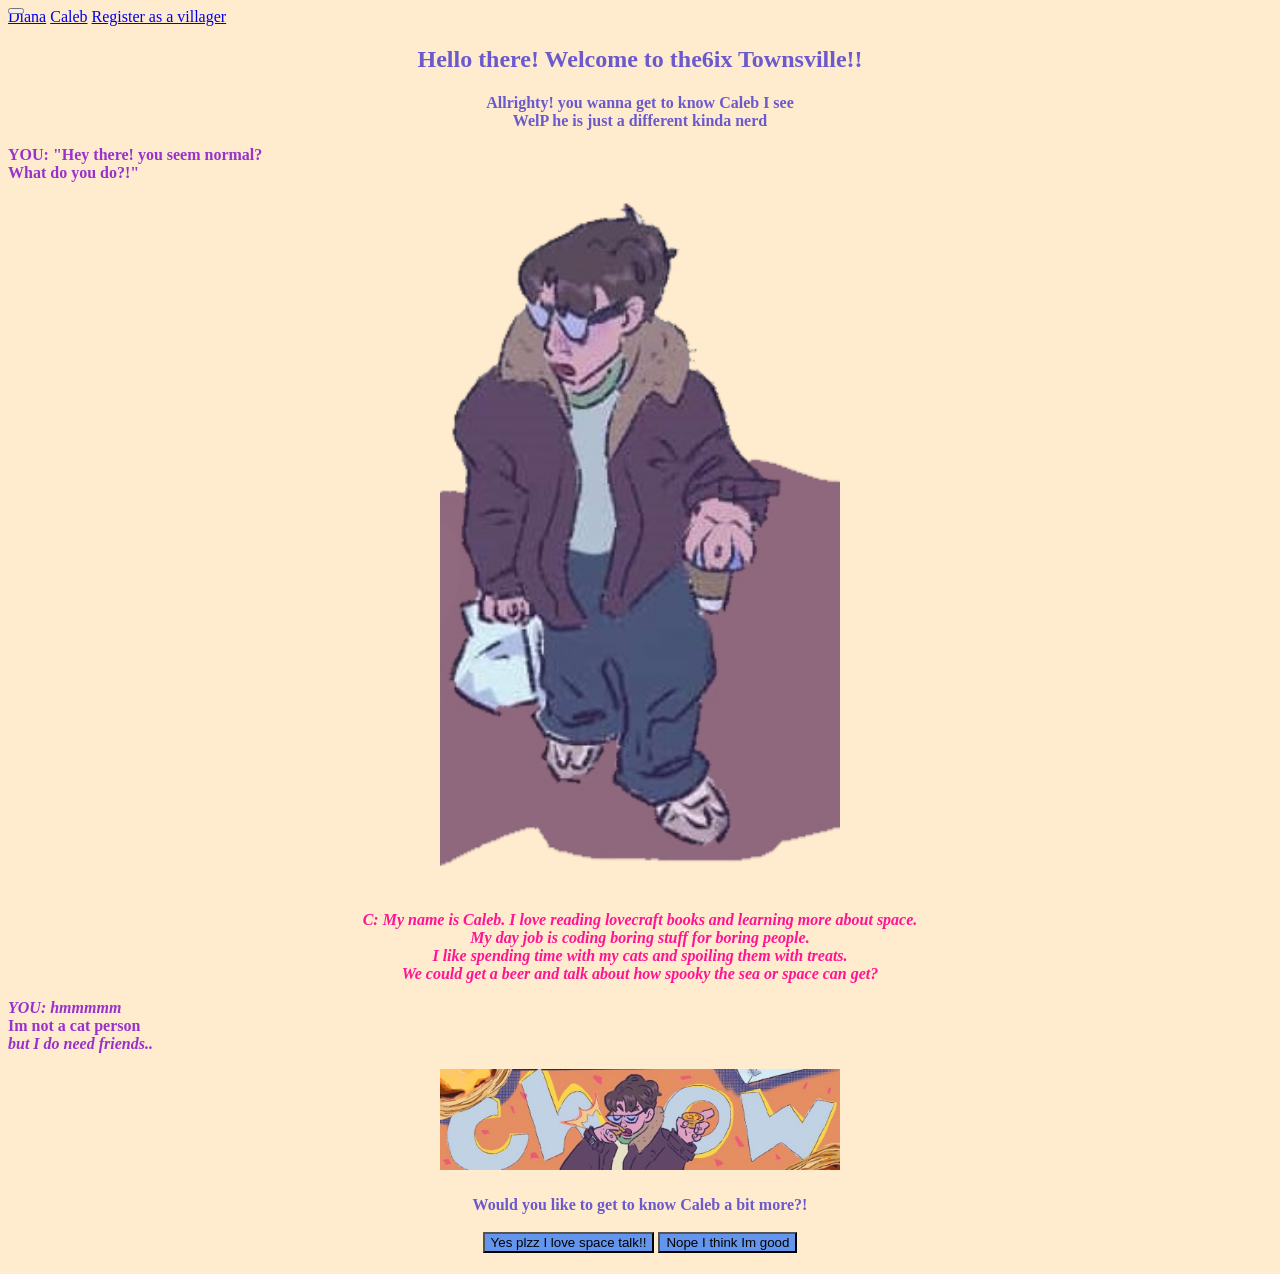
==== caleb.html @ 3f264162 "changed krazy to caleb lower case caleb tab" ====
<!DOCTYPE html>
<html lang="en">
<head>

	<meta charset="UTF-8">
	<title> Indroducing me</title>
	
	<style>
		body { 
			background-color: BlanchedAlmond;
			} 
		#menu-button {
			position: fixed;
			curson: pointer;
			}
	</style>
	
	</head>
	
	<body>
	<button id="menu-button" onclick= "toggleMenu()">
	</button>
	
	<nav id="Villagers">
		<a href="index.html">Diana</a>
		<a href="caleb.html">Caleb</a>
		<a href="register.html">Register as a villager</a>
	</nav>
	
	<title> Right-Aligned menu bar</title>
	<h2 style="color: SlateBlue; "> <center> Hello there! Welcome to the6ix Townsville!! </center> </h>
	<h4 style="color: SlateBlue; "> <center> Allrighty! you wanna get to know Caleb I see <br>WelP he is just a different kinda nerd</br> </center> </h>
	<p style="color: DarkOrchid;" > YOU: "Hey there! you seem normal? <br> What do you do?!" </br> </p>
	
	<center> <img src="Caleb.png" 
	alt="an illustration of a guy wearing a leather jacket and holding a coffee"
	width="400">
	
	<p style="color: DeepPink;" > <i> C: My name is Caleb. I love reading lovecraft books and learning more about space. <br> My day job is coding boring stuff for boring people. </br> I like spending time with my cats and spoiling them with treats. <br> We could get a beer and talk about how spooky the sea or space can get? </br>  </i> </p> </center>
	
	<p style="color: DarkOrchid;" > <i>YOU: hmmmmm </i> <br> Im not a cat person </br> <i> but I do need friends.. </i> </p>
	
	
	<center> <img src="caleb_friend.jpg" 
	alt="an illustration of a guy eating egg tarts"
	width="400"> 
	</center>
	
	<h4 style="color: SlateBlue; "> <center> Would you like to get to know Caleb a bit more?! </center> </h>
	<br> <center> 
		<button 
		style = "background-color: CornflowerBlue;" 
		type="button" 
		onclick= "window.open('https://www.webtoons.com/en/canvas/the-pro-procrastination/laundry-days-02/viewer?title_no=1120007&episode_no=20&readingLanguageCode=en','_blank')">
		Yes plzz I love space talk!!  
		</button>
		<button 
		style = "background-color: CornflowerBlue;" 
		type="button"
		onclick= "window.open('https://tenor.com/en-GB/view/monsters-inc-monsters-inc-movie-movie-monsters-inc-boo-boo-monsters-inc-gif-17285126255926631867','_blank')">
		Nope I think Im good 
	</button> 
	</br> 
	</center>

</body>
</html>
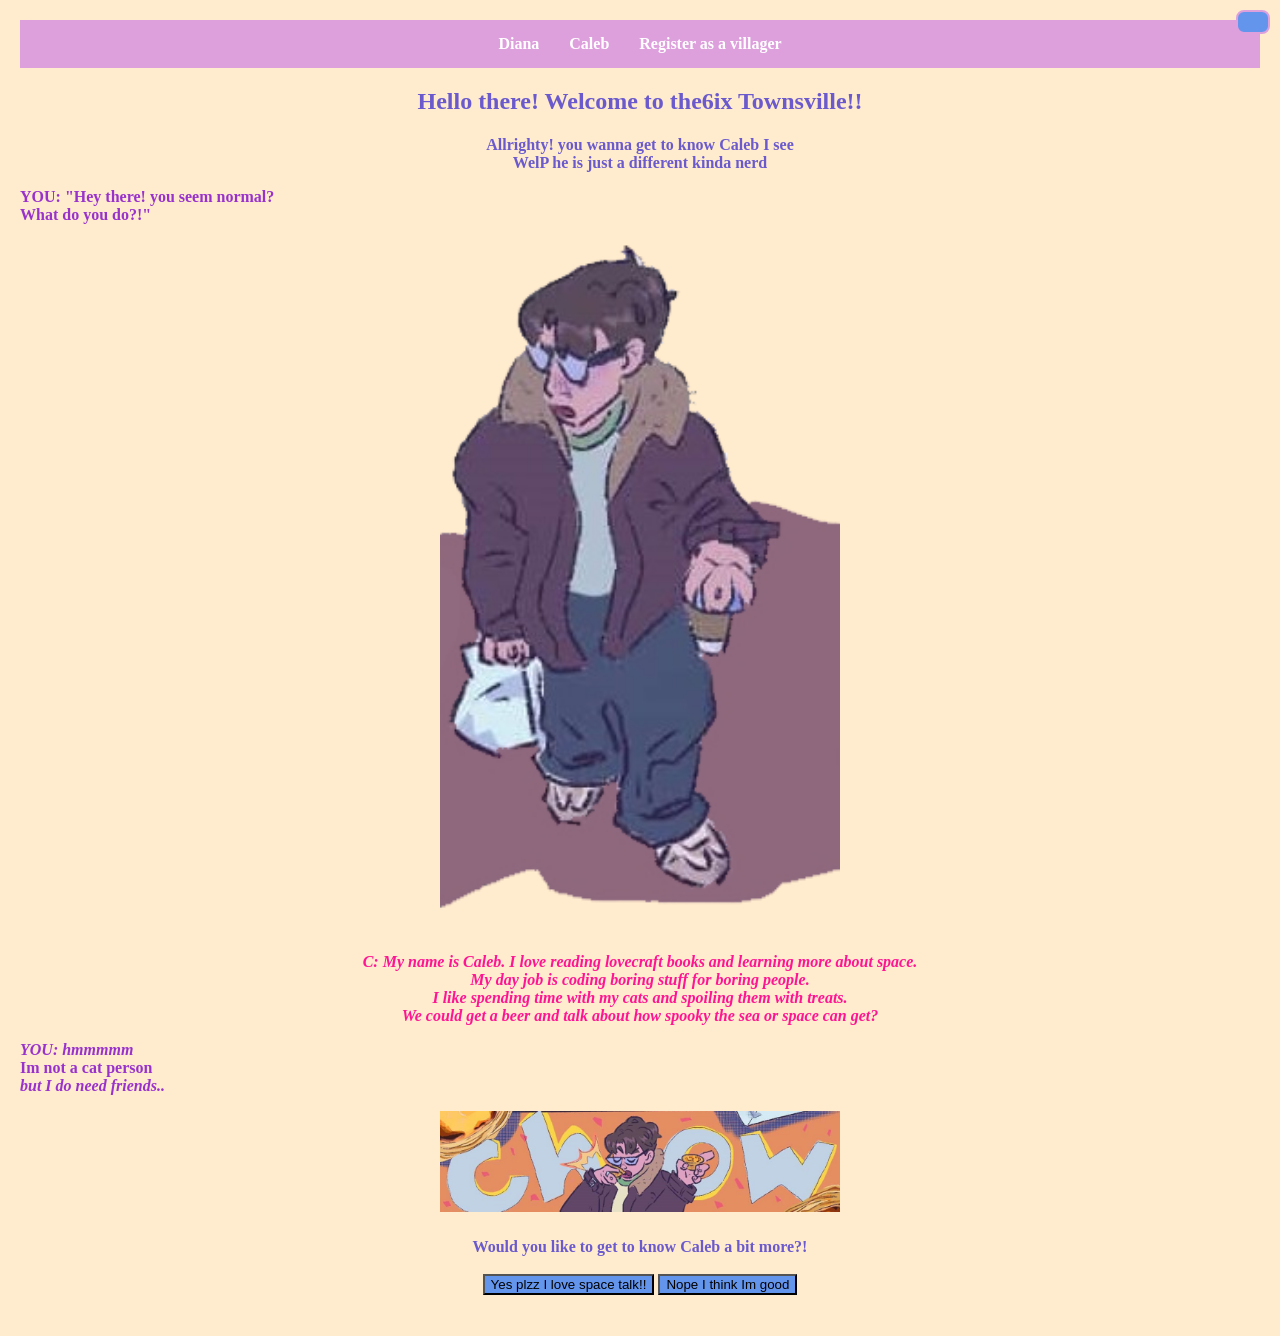
==== commit d2165d5c: "added index0.2 and new caleb and css file" ====
--- a/caleb.html
+++ b/caleb.html
@@ -3,17 +3,8 @@
 <head>
 
 	<meta charset="UTF-8">
-	<title> Indroducing me</title>
-	
-	<style>
-		body { 
-			background-color: BlanchedAlmond;
-			} 
-		#menu-button {
-			position: fixed;
-			curson: pointer;
-			}
-	</style>
+	<title> The6ix Townsville</title>
+	<link rel="stylesheet" href="style.css">
 	
 	</head>
 	
--- a/style.css
+++ b/style.css
@@ -0,0 +1,132 @@
+body {
+	background-color: BlanchedAlmond;
+	font-family: Times New Roman, serif;
+	margin: 0;
+	padding: 20px;
+}
+
+h1, h2, h3 {
+	color: SlateBlue;
+	text-align: center;
+}
+
+p {
+	color: DeepPink;
+}
+
+#welcome-heading {
+	color: SlateBlue;
+	font-size: 32px;
+	text-align: center;
+}
+
+#menu-button {
+	background-color: CornflowerBlue;
+	border: 2px solid Plum;
+	border-radius: 8px;
+	padding: 10px 15px;
+	cursor: pointer;
+	position: fixed;
+	top: 10px;
+	right: 10px;
+}
+	
+#Villagers {
+	display: flex;
+	justify-content: center;
+	align-items: center;
+	gap: 30px;
+	
+	background-color: Plum;
+	padding: 15px;
+	width: 100%;
+	box-sizing: border-box;
+}
+
+#Villagers a {
+	color: white;
+	text-decoration: none;
+	font-weight: bold;
+}
+
+#Villagers a:hover {
+	color: SpringGreen;
+}
+
+.intro-text {
+	color: DarkOrchid;
+	font-size: 18px;
+	line-height: 1.6;
+}
+
+.profile-card {
+	background-color: OldLace;
+	border: 3px solid SlateBlue;
+	border-radius: 15px;
+	padding: 25px;
+	margin: 30px auto;
+	max-width: 800px;
+	box-sizing: border-box;
+	text-align: center;
+}
+
+.character-image {
+	width: 100%;
+	max-width: 600px;
+	height: auto;
+	border-radius: 12px;
+}
+
+.profile-layout {
+	display: flex;
+	align-items: center;
+	justify-content: center;
+	gap: 30px;
+}
+
+.profile-layout img {
+	width: 45%;
+	height: auto;
+}
+
+.profile-description {
+	flex: 1;
+	text-align: left;
+}
+
+@media screen and (max-width: 600px) {
+	body {
+		padding: 10px;
+	}
+	
+	#welcome-heading {
+	font-size: 24px;
+	}
+	
+	#Villagers {
+		flex-direction: column;
+		gap: 15px;
+	}
+	
+	.profile-layout {
+		flex-direction: column;
+	}
+	
+	.profile-layout img {
+	width: 100%;
+	}
+	
+	.profile-description {
+		text-align: center;
+	}
+	
+	.profile-card {
+		padding: 15px;
+		margin: 15px auto;
+	}
+	
+	.intro-text {
+		font-size: 16px;
+	}
+	
+}
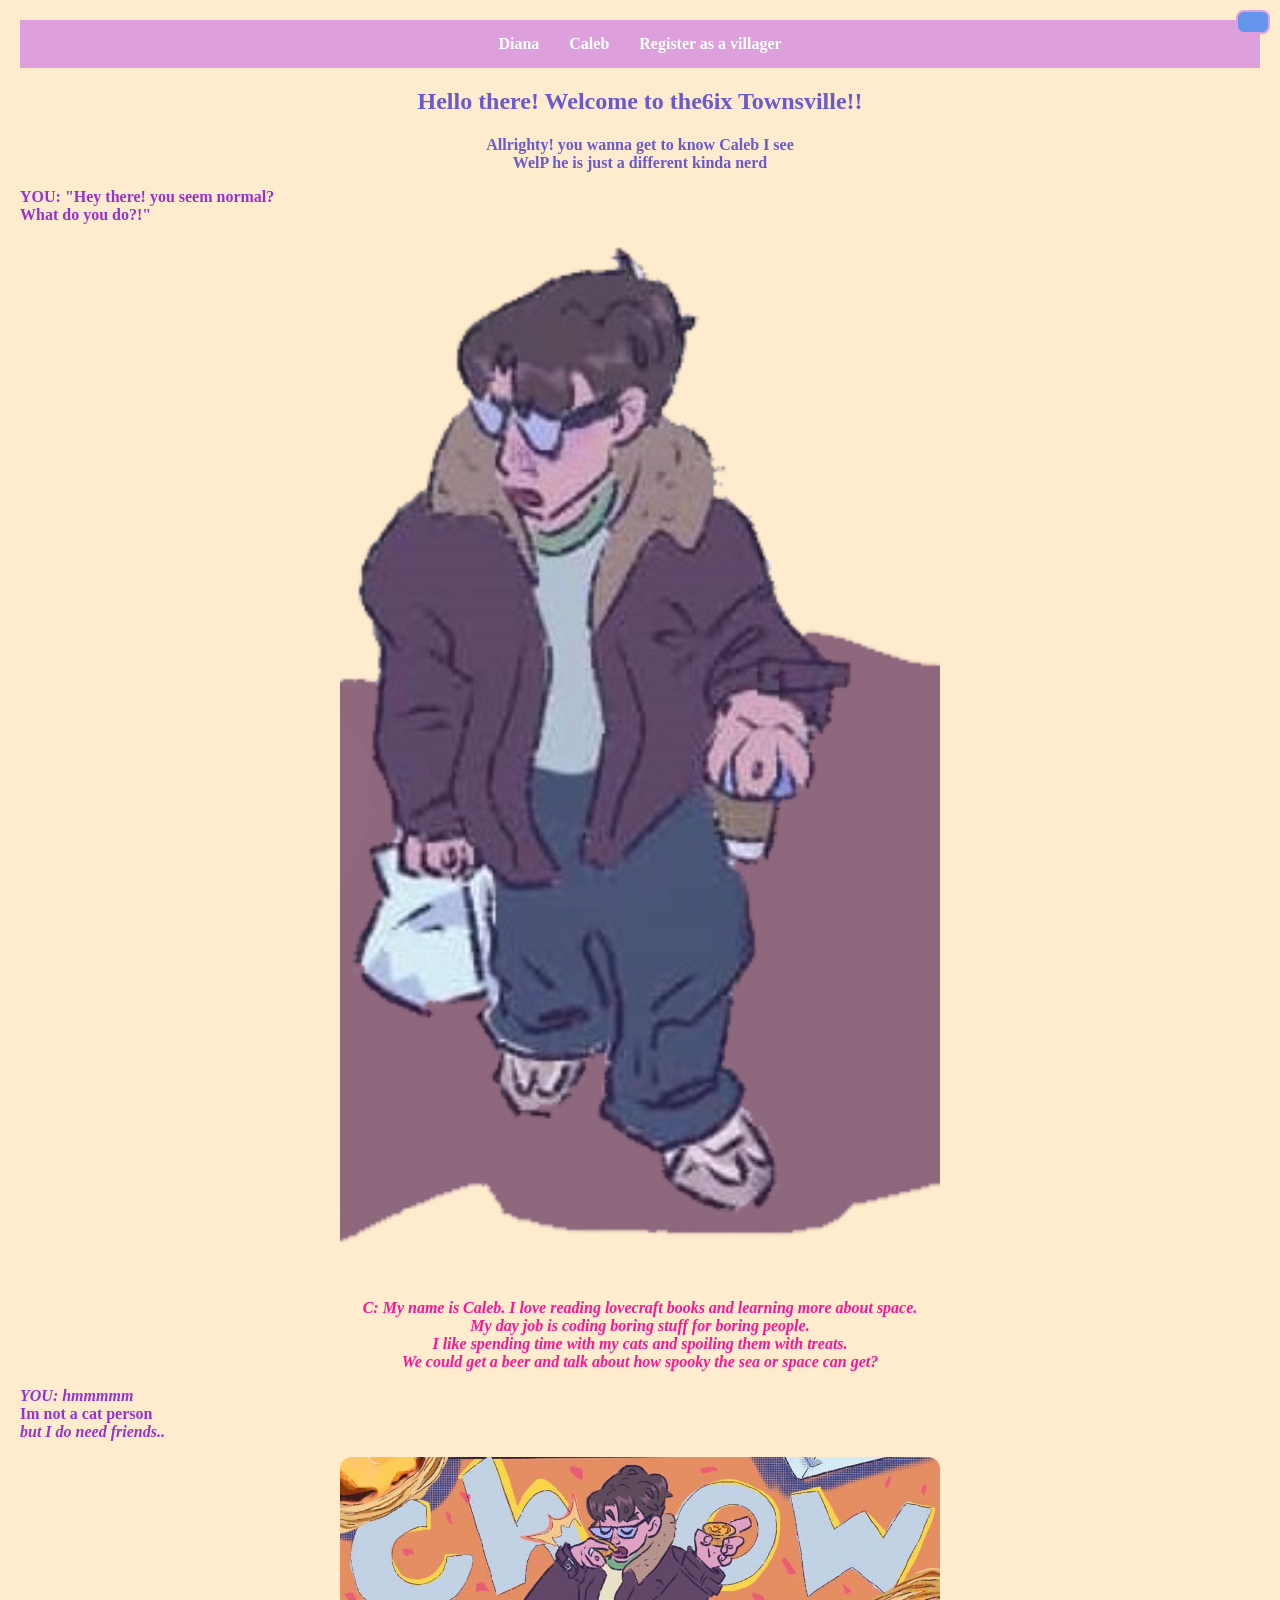
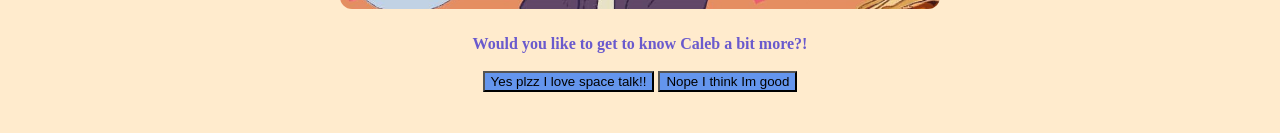
==== commit 5ae531f3: "added flex border to the images to be in the center updated Index, caleb et style.css" ====
--- a/caleb.html
+++ b/caleb.html
@@ -3,6 +3,7 @@
 <head>
 
 	<meta charset="UTF-8">
+	<meta name="viewport" content="width=device-width, initial-scale=1.0">
 	<title> The6ix Townsville</title>
 	<link rel="stylesheet" href="style.css">
 	
@@ -25,7 +26,8 @@
 	
 	<center> <img src="Caleb.png" 
 	alt="an illustration of a guy wearing a leather jacket and holding a coffee"
-	width="400">
+	class="character-image">
+	
 	
 	<p style="color: DeepPink;" > <i> C: My name is Caleb. I love reading lovecraft books and learning more about space. <br> My day job is coding boring stuff for boring people. </br> I like spending time with my cats and spoiling them with treats. <br> We could get a beer and talk about how spooky the sea or space can get? </br>  </i> </p> </center>
 	
@@ -34,7 +36,7 @@
 	
 	<center> <img src="caleb_friend.jpg" 
 	alt="an illustration of a guy eating egg tarts"
-	width="400"> 
+	class="character-image">
 	</center>
 	
 	<h4 style="color: SlateBlue; "> <center> Would you like to get to know Caleb a bit more?! </center> </h>
--- a/style.css
+++ b/style.css
@@ -94,6 +94,43 @@
 	text-align: left;
 }
 
+.question-heading {
+	color: SlateBlue;
+	text-align: center;
+	font-size: 22px;
+	margin: 30px 10px 20px;
+}
+
+.button-container {
+	display: flex;
+	justify-content: center;
+	align-items: center;
+	gap: 20px;
+	flex-wrap: wrap;
+	margin: 20px auto;
+	padding: 10px;
+}
+
+.choice-button {
+	background-color: CornflowerBlue;
+	color: white;
+	border: 2px solid SlateBlue;
+	border-radius: 12px;
+	padding: 15px 25px;
+	font-size: 18px;
+	font-weight: bold;
+	cursor: pointer;
+	min-height: 55px;
+	min-width: 180px;
+}
+
+.choic-button:hover {
+	background-color: SlateBlue;
+	color: white;
+}
+
+
+
 @media screen and (max-width: 600px) {
 	body {
 		padding: 10px;
@@ -129,4 +166,37 @@
 		font-size: 16px;
 	}
 	
+	.button-container {
+		flex-direction: column;
+		align-items: stretch;
+		gap: 15px;
+		padding: 15px;
+	}
+	
+	.choice-button {
+		width: 100%;
+		min-height: 65px;
+		font-size; 20px;
+		padding: 18px 15px;
+	}
+	
+	.question-heading {
+		font-size: 20px;
+		padding: 0 10px;
+	}
+	
+	img {
+		display: block;
+		margin-left: auto;
+		margin-right: auto;
+		max-width: 100%;
+		height: auto;
+	}
+	
+	.character-image {
+		width: 100%;
+		max-width: 600px;
+		height: auto;
+		object-fit: contain;
+	}
 }
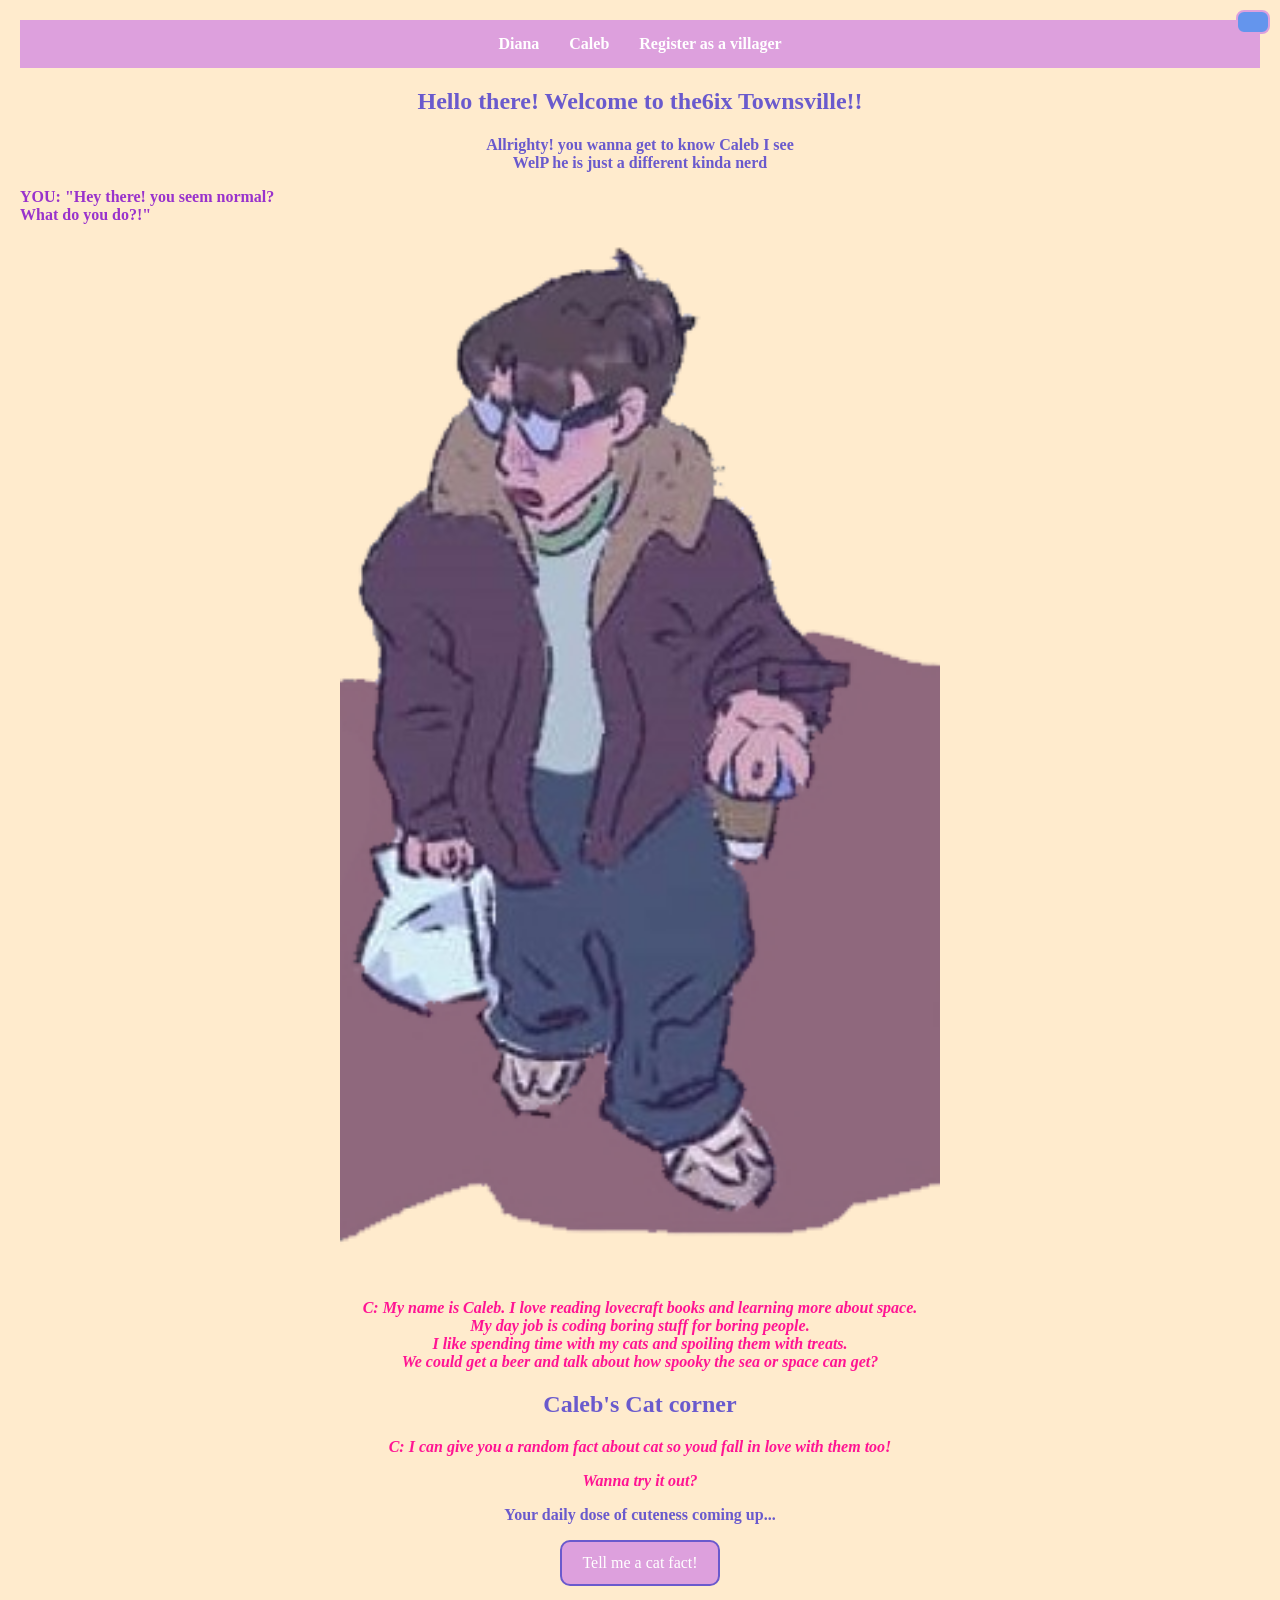
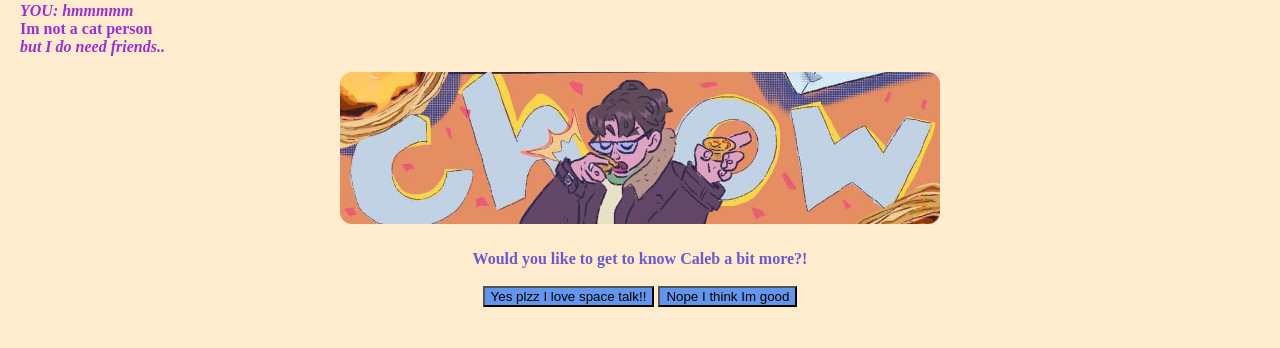
==== commit 338853f8: "added random cat fact API in Caleb's tab Tweaked calebs html, css and added a js file for the cat fa" ====
--- a/caleb.html
+++ b/caleb.html
@@ -31,6 +31,27 @@
 	
 	<p style="color: DeepPink;" > <i> C: My name is Caleb. I love reading lovecraft books and learning more about space. <br> My day job is coding boring stuff for boring people. </br> I like spending time with my cats and spoiling them with treats. <br> We could get a beer and talk about how spooky the sea or space can get? </br>  </i> </p> </center>
 	
+	<div class="cat-corner">
+		<h2>Caleb's Cat corner </h2>
+		
+		<p style="color: DeepPink; text-align: center;">
+			<i>C: I can give you a random fact about cat so youd fall in love with them too!</i>
+		</p>
+		
+		<p style="color: DeepPink; text-align: center;"><i>Wanna try it out?</i>
+		</p>
+		
+		<p id="cat-fact-display">
+			<center>Your daily dose of cuteness coming up...</center>
+		</p>
+		
+		<center><button id="cat-fact-button" type="button">
+			Tell me a cat fact!
+		</button></center>
+		
+		
+	</div>
+	
 	<p style="color: DarkOrchid;" > <i>YOU: hmmmmm </i> <br> Im not a cat person </br> <i> but I do need friends.. </i> </p>
 	
 	
@@ -55,6 +76,8 @@
 	</button> 
 	</br> 
 	</center>
+	
+<script src="Caleb.js" defer></script>
 
 </body>
 </html>
--- a/style.css
+++ b/style.css
@@ -199,4 +199,96 @@
 		height: auto;
 		object-fit: contain;
 	}
+}
+
+body.dark-mode {
+	background-color: MidnightBlue;
+	color: white;
+}
+#theme-button {
+	background-color: Plum;
+	color: white;
+	border: 2px solid SlateBlue;
+	border-radius: 10px;
+	padding: 12px 20px;
+	font-size: 16px;
+	font-family: "Times New Roman", serif;
+	cursor: pointer;
+}
+
+#theme-button:hover {
+	background-color: HotPink:
+	color: white;
+}
+
+body.dark-mode #theme-button {
+	background-color: SlateBlue;
+	border-color: Plum;
+	color: white;
+}
+
+#greeting-button {
+	background-color: Plum;
+	color: white;
+	border: 2px solid SlateBlue;
+	border-radius: 10px;
+	padding: 12px 20px;
+	font-size: 16px;
+	font-family: "Times New Roman", serif;
+	cursor: pointer;
+}
+
+#greeting-button:hover {
+	background-color: HotPink:
+	color: white;
+}
+
+body.dark-mode #theme-button {
+	background-color: SlateBlue;
+	border-color: Plum;
+	color: white;
+}
+
+#fact-button {
+	background-color: Plum;
+	color: white;
+	border: 2px solid SlateBlue;
+	border-radius: 10px;
+	padding: 12px 20px;
+	font-size: 16px;
+	font-family: "Times New Roman", serif;
+	cursor: pointer;
+}
+
+#fact-button:hover {
+	background-color:  HotPink:
+	color: white;
+}
+
+body.dark-mode #fact-button {
+	background-color: SlateBlue;
+	border-color: Plum;
+	color: white;
+}
+
+#cat-fact-button {
+	background-color:Plum;
+	color: white;
+	border: 2px solid SlateBlue;
+	border-radius: 10px;
+	padding: 12px 20px;
+	font-size: 16px;
+	font-family: "Times New Roman", serid;
+	cursor: pointer;
+}
+
+#cat-fact-button:hover {
+	background-color: HotPink;
+	color: white;
+}
+
+body.dark-mode #cat-fact-button {
+	background-color: SlateBlue;
+	border-color: Plum;
+	color: white;
 }
